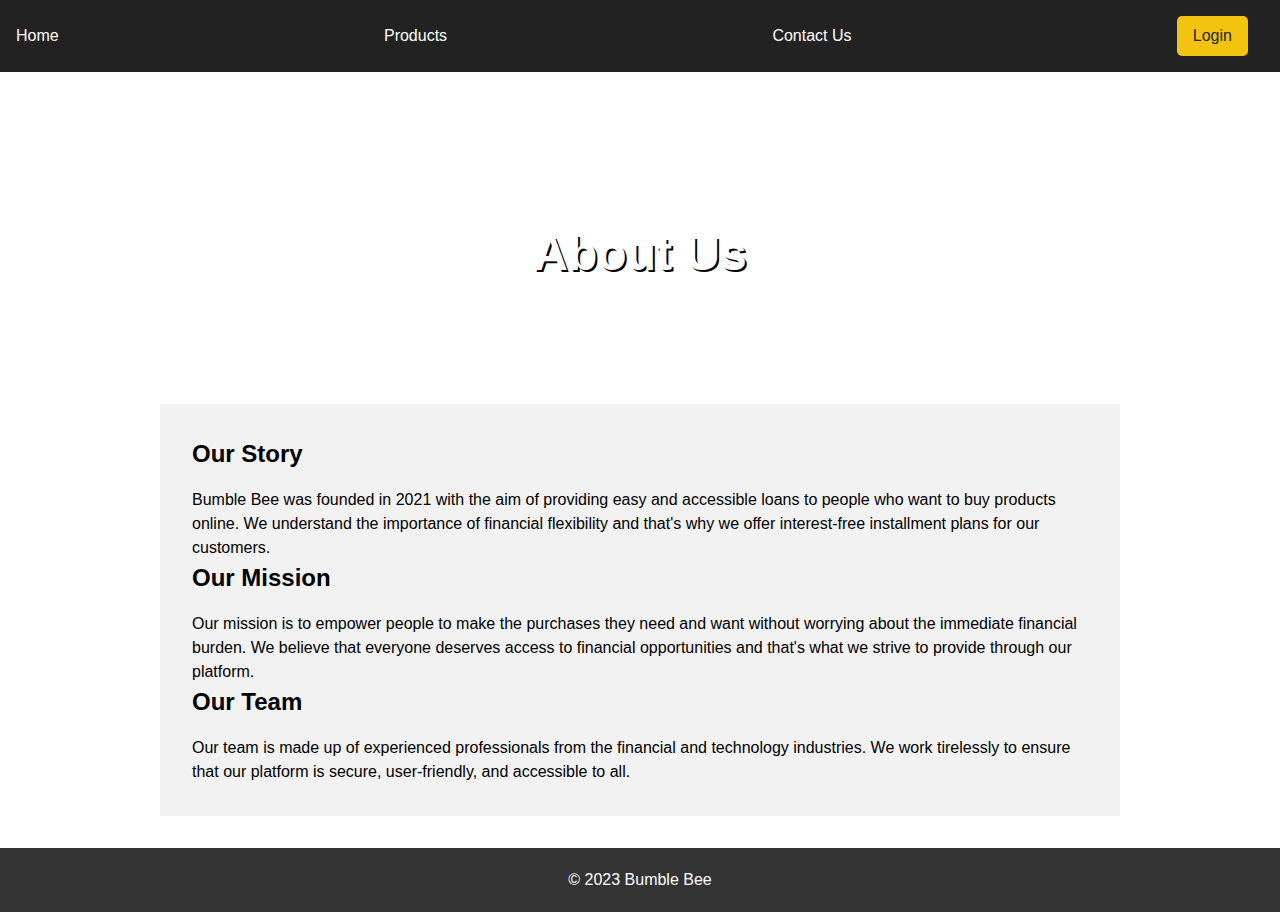
==== client/src/main/webapp/aboutus.html @ c1b93a65 "created client side" ====
<!DOCTYPE html>
<html lang="en">
    
    
    <head>
        <meta charset="UTF-8">
        <meta name="viewport" content="width=device-width, initial-scale=1.0">
        <title>About Us | Bumble Bee</title>
        <link rel="stylesheet" type="text/css" href="aboutus.css">
    </head>

    <body>
    
        <nav>
            <a href="index.html">Home</a>
            <a href="product.html">Products</a>
            <a href="contactus.html">Contact Us</a>
            <a href="login.html" class="btn">Login</a>
        </nav>

        <main>
            
            <section class="banner">
                <h1>About Us</h1>
            </section>

            <section class="content">
                
                <h2>Our Story</h2>
                    <p>Bumble Bee was founded in 2021 with the aim of providing 
                        easy and accessible loans to people who want to buy 
                        products online. We understand the importance of financial
                        flexibility and that's why we offer interest-free 
                        installment plans for our customers.</p>
                    

                <h2>Our Mission</h2>
                    <p>Our mission is to empower people to make the purchases they need and 
                        want without worrying about the immediate financial burden. 
                        We believe that everyone deserves access to financial opportunities 
                        and that's what we strive to provide through our platform.</p>

                <h2>Our Team</h2>
                    <p>Our team is made up of experienced professionals from the financial
                        and technology industries. We work tirelessly to ensure that our 
                        platform is secure, user-friendly, and accessible to all.</p>
            </section>
      
        </main>
        

        <footer>
            <div class="container">
                <p>&copy; 2023 Bumble Bee</p>
            </div>
        </footer>

    
    </body>
    
</html>
---- client/src/main/webapp/aboutus.css ----
* {
  box-sizing: border-box;
  margin: 0;
  padding: 0;
}

body {
  font-family: Arial, sans-serif;
  line-height: 1.5;
}

nav {
  display: flex;
  justify-content: space-between;
  align-items: center;
  background-color: #222;
  padding: 1rem;
  color: #fff;
}

nav a {
  color: #fff;
  text-decoration: none;
  margin-right: 1rem;
}

nav a.active {
  font-weight: bold;
}

nav a.btn {
  background-color: #f2c40f;
  color: #222;
  padding: 0.5rem 1rem;
  border-radius: 5px;
  transition: background-color 0.3s ease;
}

nav a.btn:hover {
  background-color: #f8e08e;
}

main {
  max-width: 960px;
  margin: 2rem auto;
}

.banner {
  background-size: cover;
  height: 300px;
  display: flex;
  justify-content: center;
  align-items: center;
}

.banner h1 {
  color: #fff;
  font-size: 3rem;
  text-shadow: 2px 2px #000;
}

.content {
  padding: 2rem;
  background-color: #f2f2f2;
}

.content h2 {
  margin-bottom: 1rem;
}

footer {
    background-color: #333;
    color: #fff;
    text-align: center;
    padding: 20px;
}
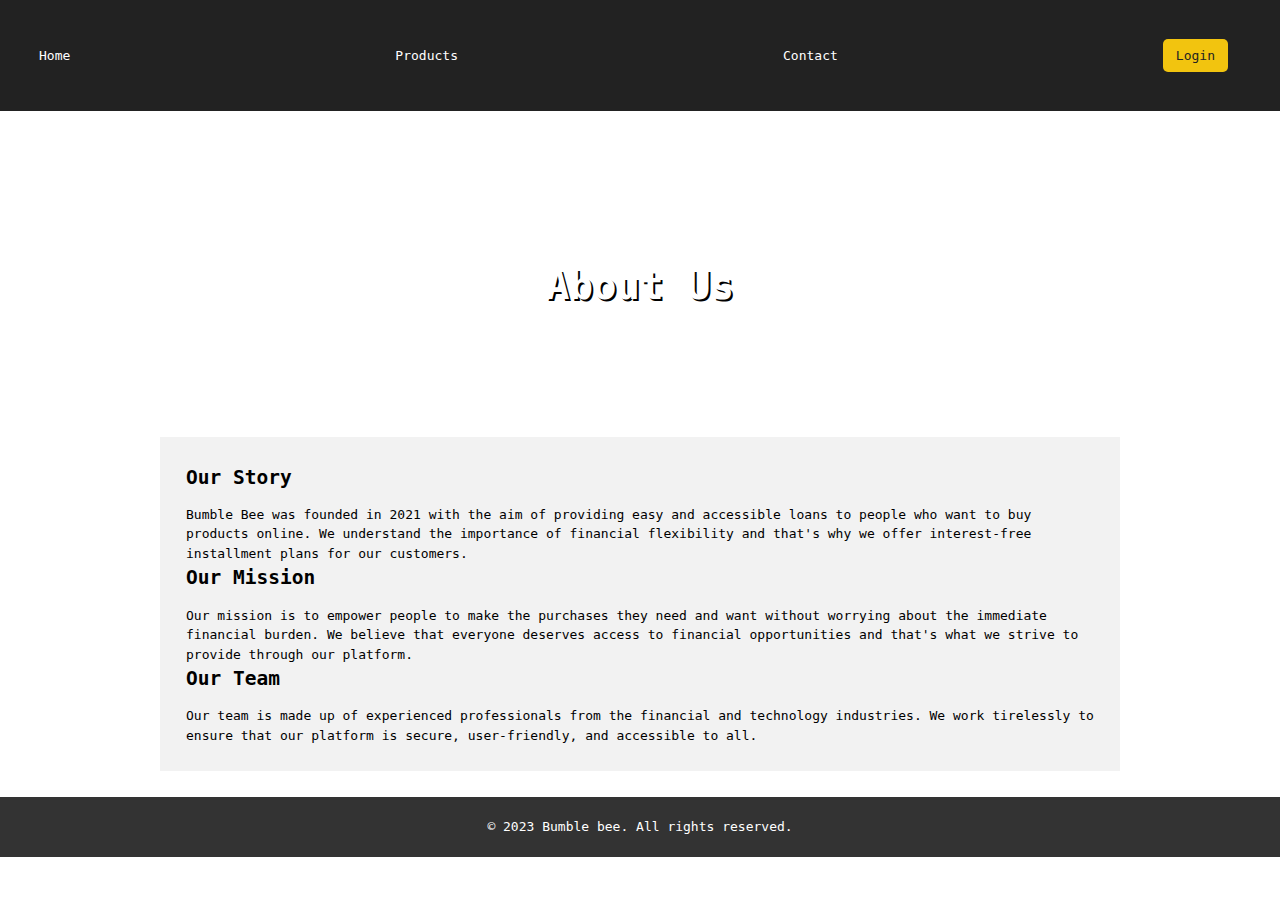
==== commit 77b7cf0f: "updated css stuffs and improve html codes" ====
--- a/client/src/main/webapp/aboutus.html
+++ b/client/src/main/webapp/aboutus.html
@@ -6,7 +6,7 @@
         <meta charset="UTF-8">
         <meta name="viewport" content="width=device-width, initial-scale=1.0">
         <title>About Us | Bumble Bee</title>
-        <link rel="stylesheet" type="text/css" href="aboutus.css">
+        <link rel="stylesheet" type="text/css" href="designs/aboutus.css">
     </head>
 
     <body>
@@ -14,7 +14,7 @@
         <nav>
             <a href="index.html">Home</a>
             <a href="product.html">Products</a>
-            <a href="contactus.html">Contact Us</a>
+            <a href="contactus.html">Contact</a>
             <a href="login.html" class="btn">Login</a>
         </nav>
 
@@ -51,7 +51,7 @@
 
         <footer>
             <div class="container">
-                <p>&copy; 2023 Bumble Bee</p>
+                <p>&copy; 2023 Bumble bee. All rights reserved.</p>
             </div>
         </footer>
 
--- a/client/src/main/webapp/designs/aboutus.css
+++ b/client/src/main/webapp/designs/aboutus.css
@@ -0,0 +1,77 @@
+* {
+    box-sizing: border-box;
+    padding: 0;
+    margin: 0;
+    font-family: monospace;
+}
+
+body {
+  font-family: Arial, sans-serif;
+  line-height: 1.5;
+}
+
+nav {
+  display: flex;
+  justify-content: space-between;
+  align-items: center;
+  background-color: #222;
+  padding: 3rem;
+  color: #fff;
+}
+
+nav a {
+  color: #fff;
+  text-decoration: none;
+  margin-right: 1rem;
+}
+
+nav a.active {
+  font-weight: bold;
+}
+
+nav a.btn {
+  background-color: #f2c40f;
+  color: #222;
+  padding: 0.5rem 1rem;
+  border-radius: 5px;
+  transition: background-color 0.3s ease;
+}
+
+nav a.btn:hover {
+  background-color: #f8e08e;
+}
+
+main {
+  max-width: 960px;
+  margin: 2rem auto;
+}
+
+.banner {
+  background-size: cover;
+  height: 300px;
+  display: flex;
+  justify-content: center;
+  align-items: center;
+}
+
+.banner h1 {
+  color: #fff;
+  font-size: 3rem;
+  text-shadow: 2px 2px #000;
+}
+
+.content {
+  padding: 2rem;
+  background-color: #f2f2f2;
+}
+
+.content h2 {
+  margin-bottom: 1rem;
+}
+
+footer {
+    background-color: #333;
+    color: #fff;
+    text-align: center;
+    padding: 20px;
+}